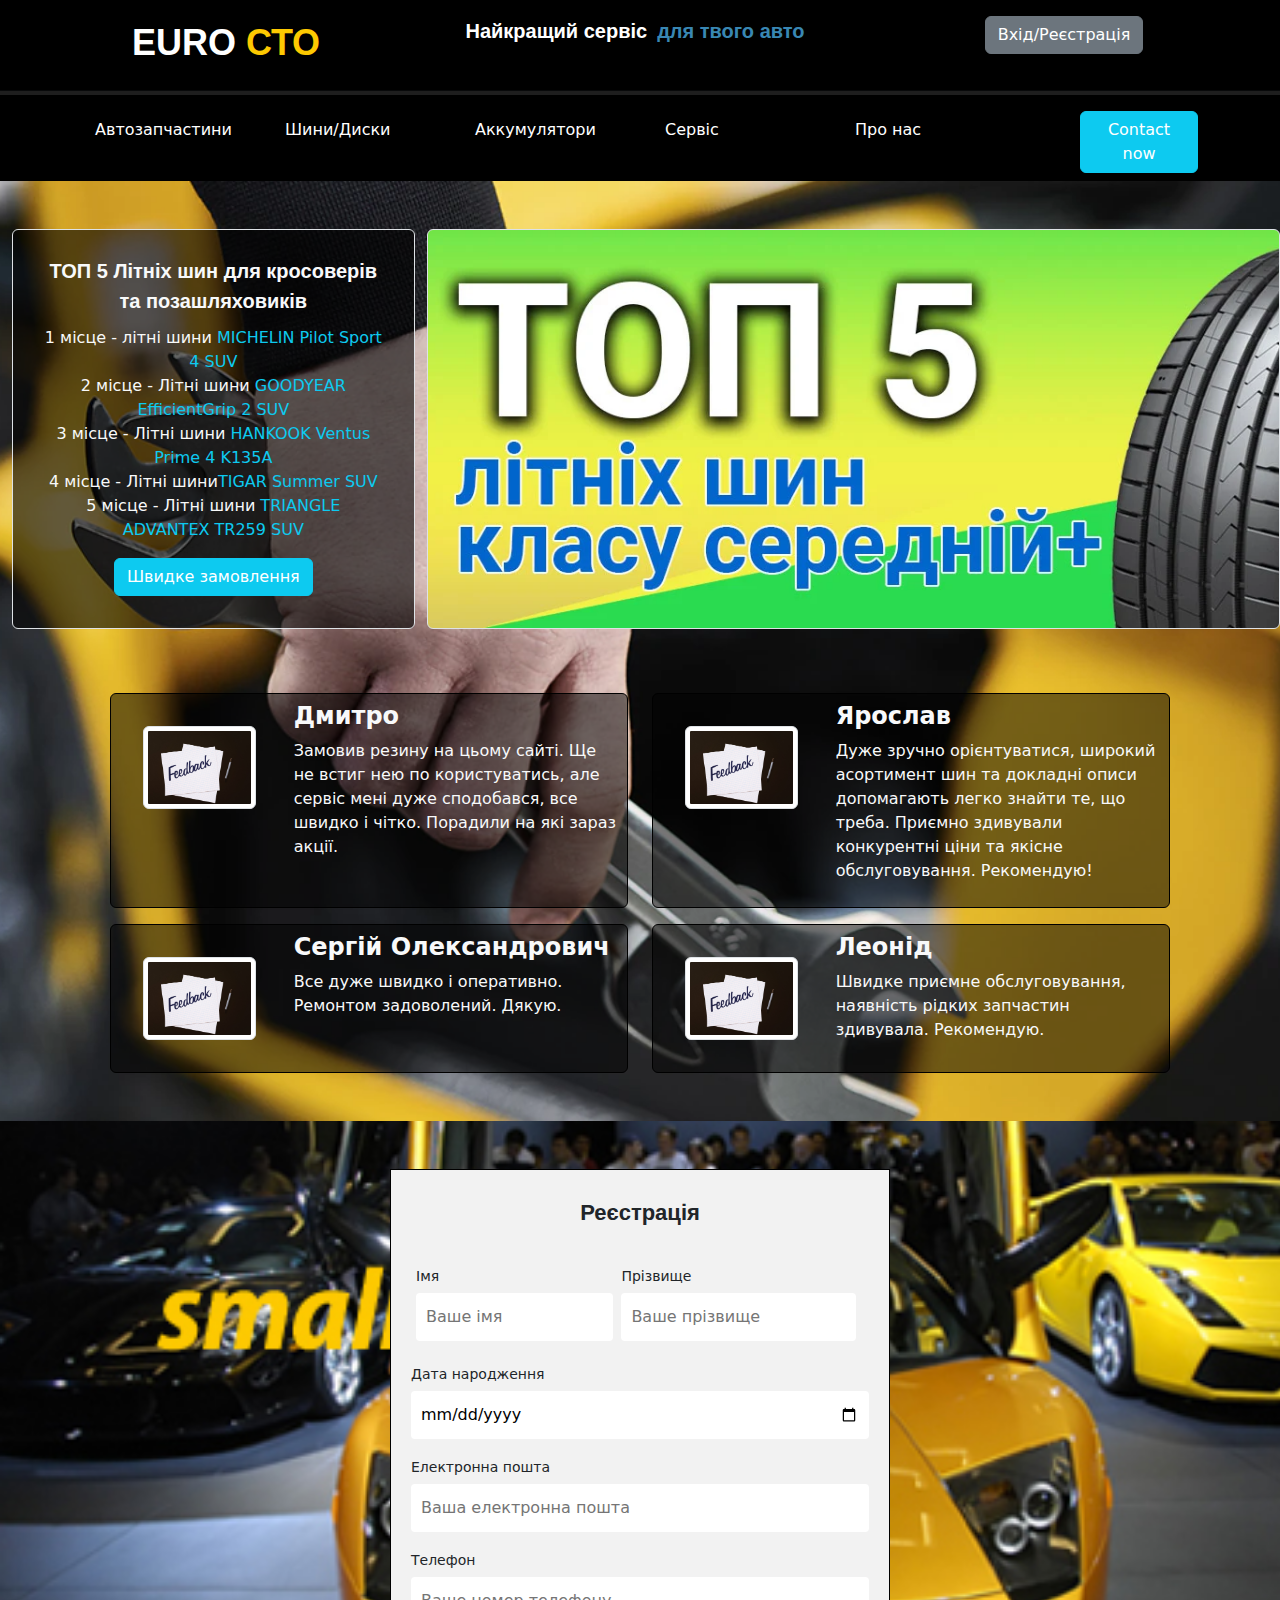
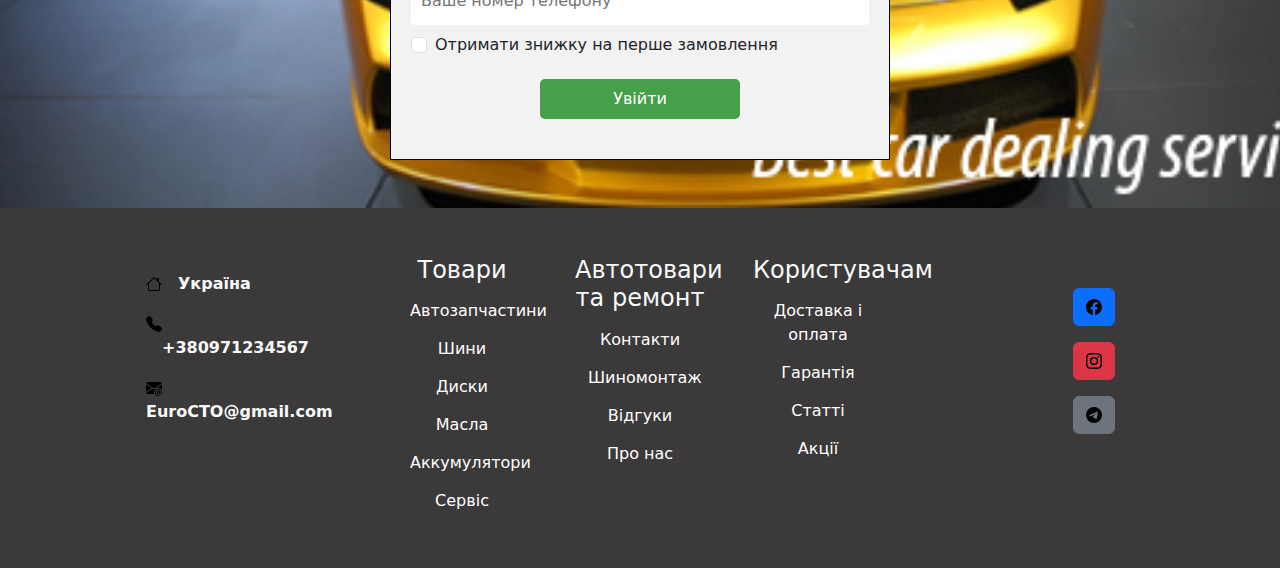
==== Автосервис/index.html @ f619500c "add folder" ====
<!DOCTYPE html>
<html lang="en">

<head>
  <meta charset="UTF-8">
  <meta name="viewport" content="width=device-width, initial-scale=1.0">
  <title>Car repair service</title>

  <link href="https://cdn.jsdelivr.net/npm/bootstrap@5.3.3/dist/css/bootstrap.min.css" rel="stylesheet"
    integrity="sha384-QWTKZyjpPEjISv5WaRU9OFeRpok6YctnYmDr5pNlyT2bRjXh0JMhjY6hW+ALEwIH" crossorigin="anonymous">
  <link rel="stylesheet" href="styles.css">
  <link rel="stylesheet" href="style_form.css">
</head>

<body>
  <div class="header">
    <div class="container-fluid">
      <div class="row p-1 pt-3">
        <div class="col-sm-3 col-lg-4 text-center">
          <div class="title ">EURO <span class="title1">СТО</span></div>
        </div>
        <div class="col-sm-5 col-lg-4 text-center">
          <div class="title2">Найкращий сервіс<span class="title3">для твого авто</span></div>
        </div>
        <div class="col-sm-3 col-lg-4 text-center">
          <a href="#" class="btn btn-secondary" role="button">Вхід/Реєстрація</a>
        </div>
      </div>
    </div>

    <hr id="hrline">
    <div class="container">
      <div class="row pb-2">
        <div class="col-sm-6 col-lg-2">
          <section id="section1">
            <button class="btn text-bg-black text-white">Автозапчастини</button>
          </section>
        </div>
        <div class="col-sm-6 col-lg-2">
          <section id="section2">
            <button class="btn text-bg-black text-white">Шини/Диски</button>
          </section>
        </div>
        <div class="col-sm-6 col-lg-2">
          <section id="section3">
            <button class="btn text-bg-black text-white">Аккумулятори</button>
          </section>
        </div>
        <div class="col-sm-6 col-lg-2">
          <section id="section4">
            <button class="btn text-bg-black text-white">Сервіс</button>
          </section>
        </div>
        <div class="col-sm-6 col-lg-2">
          <button class="btn text-bg-black text-white">Про нас</button>
        </div>
        <div class="col-sm-6 col-lg-2">
          <a href="#" class="btn btn-info ms-md-5" role="button">Contact now</a>
        </div>
      </div>
    </div>

  </div>
  <div class="main container-fluid pb-0">
    <div class="row ">
      <div class="col-lg-4">
        <div class="rounded border border-1 my-5 p-3 bg_left text-center">
          <div class="title3 text-light">ТОП 5 Літніх шин для кросоверів та позашляховиків</div>
          <div class="container title4 text-light">
            <div class="col">
              <div class="">1 місце - літні шини <span class="text-info">MICHELIN Pilot Sport 4 SUV</span> </div>
              <div class="">2 місце - Літні шини <span class="text-info">GOODYEAR EfficientGrip 2 SUV</span></div>
              <div class="">3 місце - Літні шини <span class="text-info">HANKOOK Ventus Prime 4 K135A</span></div>
              <div class="">4 місце - Літні шини<span class="text-info">TIGAR Summer SUV</span></div>
              <div class="">5 місце - Літні шини <span class="text-info">TRIANGLE ADVANTEX TR259 SUV</span></div>
              <a href="#" class="btn btn-info md-5 my my-3" role="button">Швидке замовлення</a>
            </div>
          </div>
        </div>
      </div>
      <div class="col bg rounded border border-1 my-5">
      </div>
    </div>

    <div class="container feetback pb-5">
      <div class="row m-3 mb-0">
        <div class="col">
          <div class="flex_small container p-2 bg_feetback text-light rounded border border-black border-1">
            <div class="row">
              <div class="col-4">
                <img src="images/foto_feedback.jpg" class="m-4 img-thumbnail rounded img-fluid w-75" alt="аватар">
              </div>
              <div class="col-8">
                <p class="h4 fw-bold">Дмитро</p>
                <p class="pb-4">Замовив резину на цьому сайті. Ще не встиг нею по користуватись, але сервіс мені
                  дуже сподобався, все швидко і чітко. Порадили на які зараз акції.
                </p>
              </div>
            </div>
          </div>
        </div>

        <div class="col">
          <div class="flex_small container p-2 bg_feetback text-light rounded border border-black border-1">
            <div class="row">
              <div class="col-4">
                <img src="images/foto_feedback.jpg" class="m-4 img-thumbnail rounded img-fluid w-75" alt="аватар">
              </div>
              <div class="col-8">
                <p class="h4 fw-bold ">Ярослав</p>
                <p>Дуже зручно орієнтуватися, широкий асортимент шин та докладні описи допомагають легко знайти те, що
                  треба.
                  Приємно здивували конкурентні ціни та якісне обслуговування. Рекомендую!
                </p>
              </div>
            </div>
          </div>
        </div>
      </div>

      <div class="row m-3 mb-0">
        <div class="col">
          <div class="flex_small container p-2 bg_feetback text-light rounded border border-black border-1">
            <div class="row">
              <div class="col-4">
                <img src="images/foto_feedback.jpg" class="m-4 img-thumbnail rounded img-fluid w-75" alt="аватар">
              </div>
              <div class="col-8">
                <p class="h4 fw-bold">Сергій Олександрович</p>
                <p class="pb-4">Все дуже швидко і оперативно. Ремонтом задоволений. Дякую.</p>
              </div>
            </div>
          </div>
        </div>

        <div class="col">
          <div class="flex_small container p-2 bg_feetback text-light rounded border border-black border-1">
            <div class="row">
              <div class="col-4">
                <img src="images/foto_feedback.jpg" class="m-4 img-thumbnail rounded img-fluid w-75" alt="аватар">
              </div>
              <div class="col-8">
                <p class="h4 fw-bold ">Леонід</p>
                <p>Швидке приємне обслуговування, наявність рідких запчастин здивувала. Рекомендую.</p>
              </div>
            </div>
          </div>
        </div>
      </div>
    </div>
  </div>

  <div class="form_conteiner_bg pb-5 pt-5">
    <div class="form_conteiner_center">
      <form class="registerForm">
        <div class="form_name">Реєстрація</div>

        <div class="form_conteiner_small">
          <div class="formElement">
            <label for="firstName" class="formLabel">Імя</label>
            <input id="firstName" name="firstName" class="textInput" placeholder="Ваше імя" maxlength="20" minlength="3"
              required>
          </div>
          <div class="formElement m-2">
            <label for="lastName" class="formLabel">Прізвище</label>
            <input id="lastName" name="lastName" class="textInput" placeholder="Ваше прізвище" maxlength="20"
              minlength="3" required>
          </div>
        </div>
        <div class="formElement">
          <label for="birthday" class="formLabel">Дата народження</label>
          <input id="birthday" name="birthday" class="textInput" type="date" required>
        </div>
        <div class="formElement">
          <label for="email" class="formLabel">Електронна пошта</label>
          <input id="email" name="email" class="textInput" type="email" placeholder="Ваша електронна пошта"
            autocomplete="off" required>
        </div>

        <div class="formElement">
          <label for="Fone" class="formLabel">Телефон</label>
          <input id="Fone" name="Fone" class="textInput" placeholder="Ваше номер телефону" maxlength="13" minlength="3"
            required>
        </div>

        <div class="form-check">
          <input class="form-check-input" type="checkbox" id="checkbox1">
          <label class="form-check-label" for="checkbox1">Отримати знижку на перше замовлення</label>
        </div>
        <button class="registerButton">Увійти</button>
    </div>
    </form>

  </div>
  <div class="container_footer">
    <div class="container-lg my-5 mt-0 p-5 mb-0">
      <div class="row justify-content-center">
        <div class="col-md-3">
          <div class="container text-light text-left mt-3">
            <div class="m-3"><img src="./images/house.svg" alt="Адреса :"><span class="fw-bold m-3">Україна</span></div>
            <div class="m-3"><img src="./images/telephone-fill.svg " alt="Телефон :"><span
                class="fw-bold m-3">+380971234567</span></div>
            <div class="m-3"><img src="./images/envelope-at-fill.svg" alt="E-mail :"><span class="fw-bold">
                EuroCTO@gmail.com</span></div>
          </div>
        </div>

        <div class="col-md-2 ">
          <div class=" container text-light text-center">
            <h4 class="footer_h4_font_color">Товари</h4>
            <a href="#section1" class="btn">Автозапчастини</a>
            <a href="#section2" class="btn">Шини</a>
            <a href="#section2" class="btn">Диски</a>
            <a href="123" class="btn">Масла</a>
            <a href="#section3" class="btn">Аккумулятори</a>
            <a href="#section4" class="btn">Сервіс</a>
          </div>
        </div>

        <div class="col-md-2 ml-5">
          <div class=" container text-light text-center">
            <h4>Автотовари та ремонт</h4>
            <a href="#section1" class="btn">Контакти</a>
            <a href="#section2" class="btn">Шиномонтаж</a>
            <a href="#section2" class="btn">Відгуки</a>
            <a href="123" class="btn">Про нас</a>
          </div>
        </div>

        <div class="col-md-2 ml-5">
          <div class=" container text-light text-center">
            <h4>Користувачам</h4>
            <a href="#section1" class="btn">Доставка і оплата</a>
            <a href="#section2" class="btn">Гарантія</a>
            <a href="#section2" class="btn">Статті</a>
            <a href="123" class="btn">Акції</a>
          </div>
        </div>

        <div class="col-md"></div>
        <div class="col-md">
          <div class="container socials">
            <div class="social-icons mt-4 ml-5">
              <span><a href="https://facebook.com" class="btn btn-primary m-2" target="_blank" aria-label="Facebook">
                  <img src="images/socials/facebook.svg"></a></span>
              <span><a href="https://instagram.com" class="btn btn-danger m-2" target="_blank" aria-label="Instagram">
                  <img src="images/socials/instagram.svg"></a></span>
              <span><a href="https://telegram.com" class="btn btn-secondary m-2" target="_blank" aria-label="Telegram">
                  <img src="images/socials/telegram.svg"></a></span>
            </div>
          </div>
        </div>
      </div>
    </div>
  </div>
</body>

</html>
---- Автосервис/styles.css ----
* {
    margin: 0;
    padding: 0;
    box-sizing: border-box;
}

.header{
    width: 100%;
    height: auto;
    background-color:#000000;
    margin: auto;
}

.titlebg{	
    width: 100%;
    height: 100px;
}

.title{
	font-family:Arial, Helvetica, sans-serif;
	font-size:36px;
	font-weight:bold;
	color:#FFFFFF;
	padding-inline-start: 20px;	
}

.title1{
	font-family:Arial, Helvetica, sans-serif;
	font-size:36px;
	font-weight:bold;
	color:#fdc901;
	
}

.title2{
	font-family: Arial, Helvetica, sans-serif;
	font-size: 20px;
	font-weight: bold;
	color:#FFFFFF;	
}

.title3{
	font-family:Arial, Helvetica, sans-serif;
	font-size: 20px;
	font-weight:bold;
	color:#3987b3;	
	padding: 10px;
}

.title4_button{
	font-family:Arial, Helvetica, sans-serif;
	font-size: 20px;	
	font-weight: bold;	
	width: 210px;
	height: 40px;		
	border-radius: 5px;
	color: white;
	border: none;
	text-align: center;
	cursor: pointer;
}	

.title4_button:hover{
	background-color: rgb(38, 58, 235);
}

#hrline{
    width: 100%;
    height: 5px;
    background-color:#787878;
    }

.menu{
	display: flex;
	justify-content: space-between;
    align-items: center;
    width: 100%;
    height: 80px;
}

.menu_button1{
	font-family:Arial, Helvetica, sans-serif;
	font-size: 20px;
	font-weight: bold;
	color: white;
	padding-inline-start: 20px;
}

.menu_button2{
	font-family:Arial, Helvetica, sans-serif;
	font-size: 20px;
	font-weight: bold;
	color: white;
}

.menu_button3{
	font-family:Arial, Helvetica, sans-serif;
	font-size: 20px;
	font-weight: bold;
	color: white;
}

.menu_button4{
	font-family:Arial, Helvetica, sans-serif;
	font-size: 20px;
	font-weight: bold;
	color: white;
}

.menu_button5{
	font-family:Arial, Helvetica, sans-serif;
	font-size: 20px;
	font-weight: bold;
	color: white;
	padding-inline-end: 20px;
}

.main{
		
	background-image: url(images/bg1.webp);
	background-repeat:no-repeat;
    background-size: cover;
	background-position: center;	
}

.bg{
	background-image: url(images/sum_wh1.jpg);
	background-repeat:no-repeat;
    background-size: cover;	
}

.bg_left{
	background-color: rgba(0, 0, 0, 0.6);
}

.bg_feetback{
	background-color: rgba(0, 0, 0, 0.5);

}

.Name{
	font: bold;
}

.form_conteiner_bg{
	background-image: url(images/bg.jpg);
	background-repeat:no-repeat;
    background-size: cover;
	margin-top: 0px;
}

.container_footer{
	background-color: #3b3939;
}

.btn{
	color: white;
}
---- Автосервис/style_form.css ----
.formContainer {
    display: flex;
    flex-direction: column;
    align-items: center;
    width: 100%;
}

.form_conteiner_center{
    display: flex;
    justify-content: center;
    align-items: center;
}

.form_conteiner_small{
    display: flex;
    flex-direction: row;
    padding: 5px;
}

.form_name{
    font:  bold 22px Arial;
    text-align: center;
    margin-top:10px;
    margin-bottom: 25px;
    

}


.registerForm {
    display: flex;
    flex-direction: column;
    width: 100%;
    max-width: 500px;
    border: 1px solid black;
    padding: 20px;
    background-color: #f2f2f2;
}

.formElement {
    margin: 8px 0;
}

.formLabel {
    font-size: 14px;
}

.textInput {
    width: 100%;
    margin-top: 5px;
    padding: 12px 10px;
    font-size: 16px;
    border: none;
    border-radius: 4px;
    cursor: pointer;
}

.textInput:focus {
    outline: 1px solid darkslategrey;
}

.registerButton {
    width: 200px;
    height: 40px;
    background-color: #45a049;
    border-radius: 5px;
    color: white;
    margin: 20px;
    border: none;
    align-self: center;
    cursor: pointer;
}

.registerButton:hover {
    background-color: green;
}


.checkboxLabel::before {
    content: "";
    width: 13px;
    height: 13px;
    display: block;
    border: 3px solid gray;
    margin-right: 10px;
}


@media only screen and (max-width: 768px) {
    .form_conteiner_small {
        display: flex;
        flex-direction: column;
    }
    .form_conteiner_small {
        font-size: 25px;
      }
    
  }
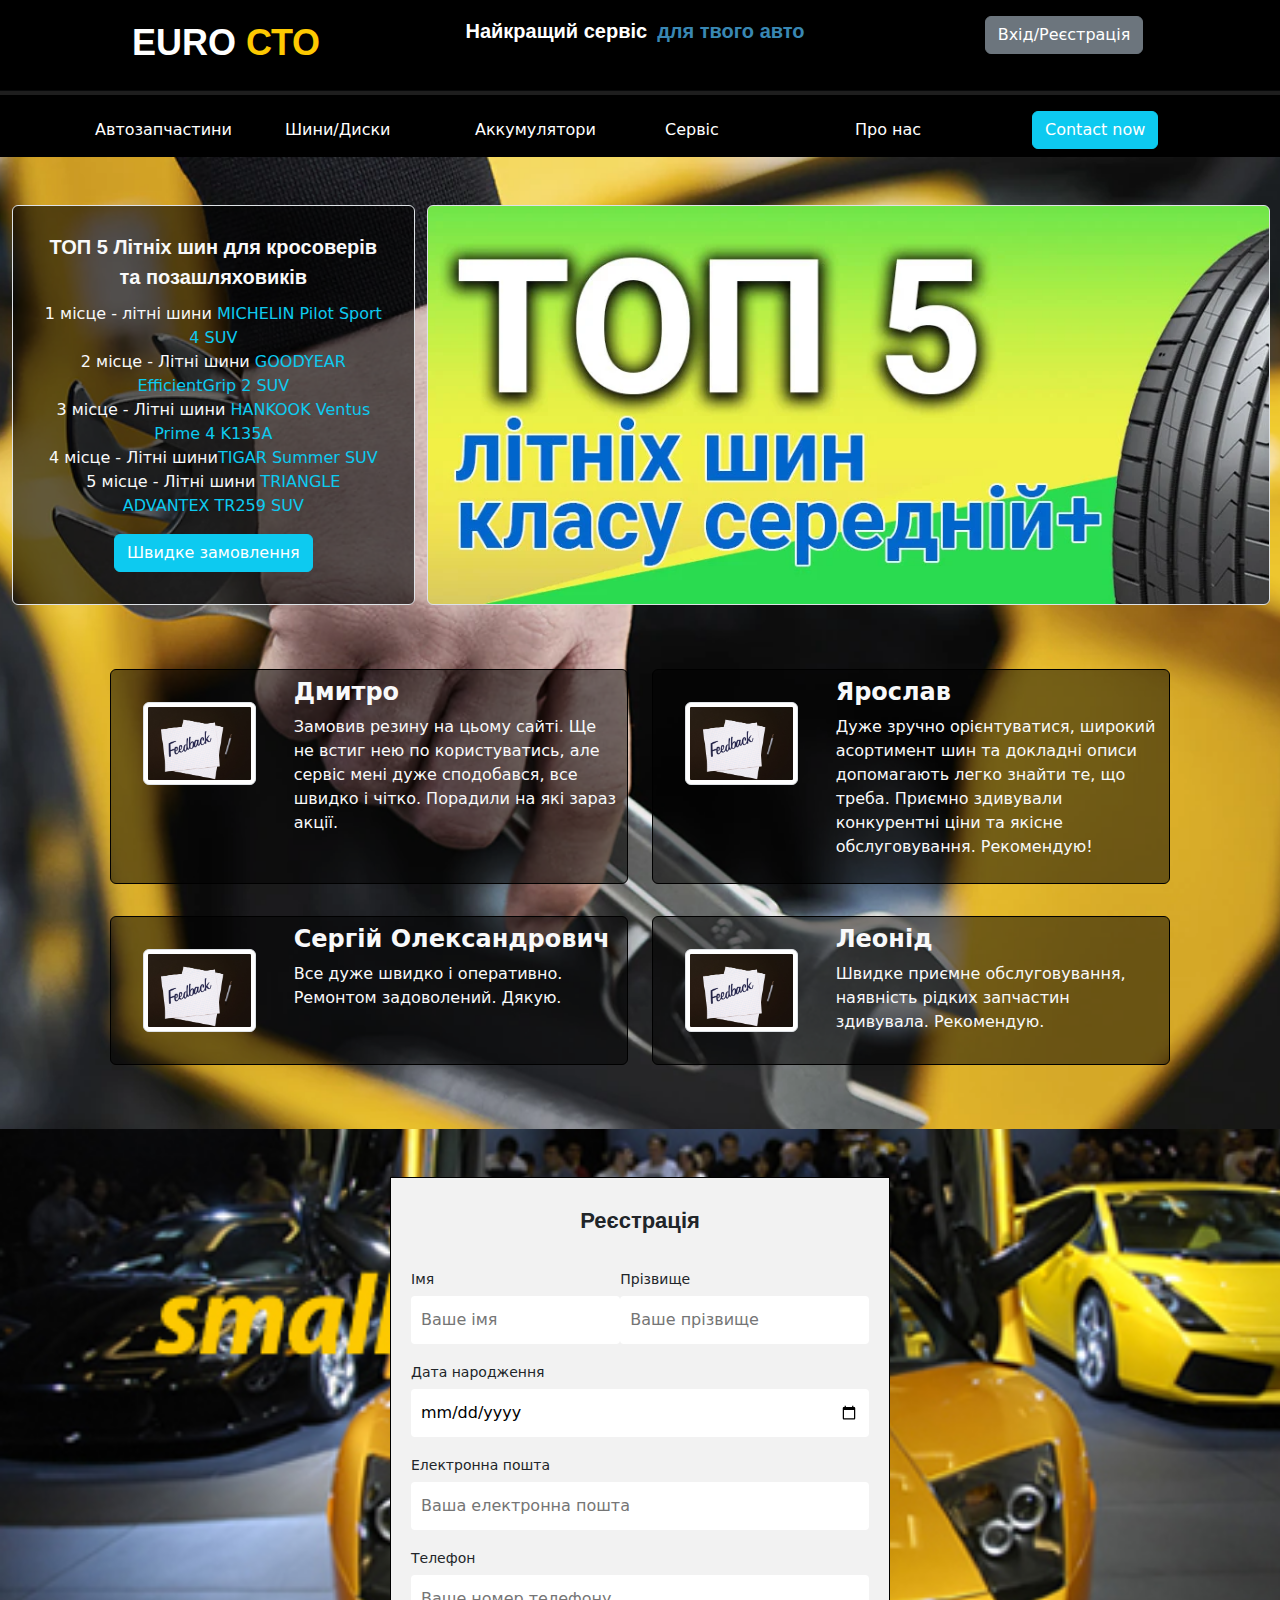
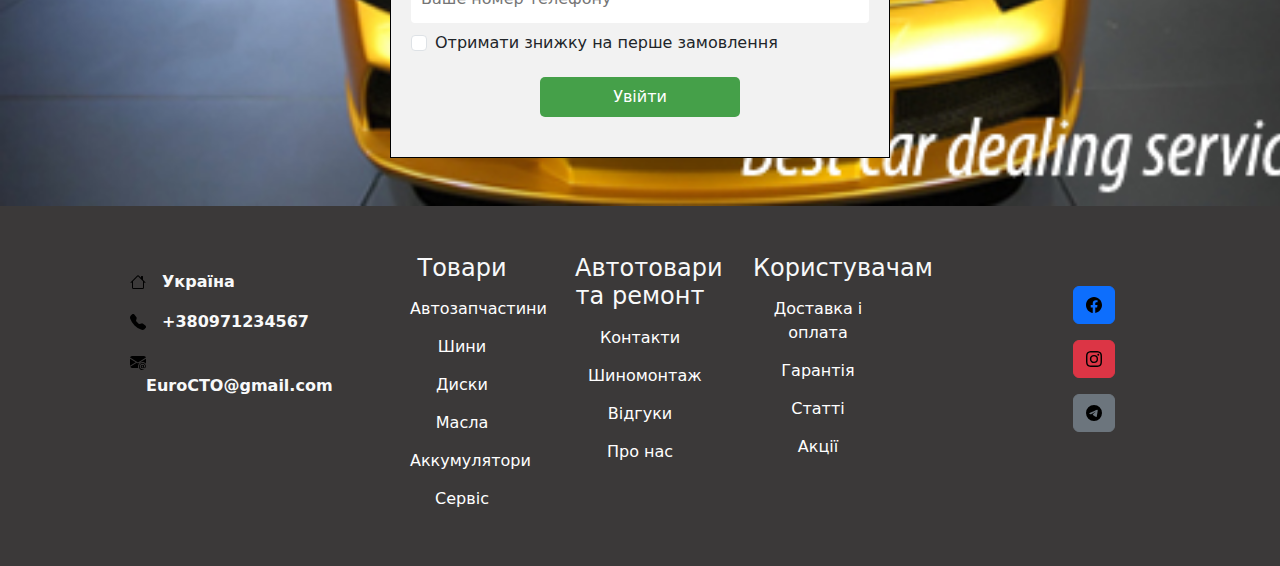
==== commit 1f3cc69f: "changed автосервис" ====
--- a/Автосервис/index.html
+++ b/Автосервис/index.html
@@ -31,31 +31,31 @@
     <hr id="hrline">
     <div class="container">
       <div class="row pb-2">
-        <div class="col-sm-6 col-lg-2">
+        <div class=" col-lg-2">
           <section id="section1">
             <button class="btn text-bg-black text-white">Автозапчастини</button>
           </section>
         </div>
-        <div class="col-sm-6 col-lg-2">
+        <div class=" col-lg-2">
           <section id="section2">
             <button class="btn text-bg-black text-white">Шини/Диски</button>
           </section>
         </div>
-        <div class="col-sm-6 col-lg-2">
+        <div class=" col-lg-2">
           <section id="section3">
             <button class="btn text-bg-black text-white">Аккумулятори</button>
           </section>
         </div>
-        <div class="col-sm-6 col-lg-2">
+        <div class=" col-lg-2">
           <section id="section4">
             <button class="btn text-bg-black text-white">Сервіс</button>
           </section>
         </div>
-        <div class="col-sm-6 col-lg-2">
+        <div class=" col-lg-2">
           <button class="btn text-bg-black text-white">Про нас</button>
         </div>
-        <div class="col-sm-6 col-lg-2">
-          <a href="#" class="btn btn-info ms-md-5" role="button">Contact now</a>
+        <div class=" col-lg-2">
+          <a href="#" class="btn btn-info" role="button">Contact now</a>
         </div>
       </div>
     </div>
@@ -78,13 +78,13 @@
           </div>
         </div>
       </div>
-      <div class="col bg rounded border border-1 my-5">
-      </div>
-    </div>
+      <div class="col-md bg rounded border border-1 my-5"></div>
+    </div>
+
 
     <div class="container feetback pb-5">
       <div class="row m-3 mb-0">
-        <div class="col">
+        <div class="col-lg mb-3">
           <div class="flex_small container p-2 bg_feetback text-light rounded border border-black border-1">
             <div class="row">
               <div class="col-4">
@@ -100,7 +100,7 @@
           </div>
         </div>
 
-        <div class="col">
+        <div class="col-lg">
           <div class="flex_small container p-2 bg_feetback text-light rounded border border-black border-1">
             <div class="row">
               <div class="col-4">
@@ -119,7 +119,7 @@
       </div>
 
       <div class="row m-3 mb-0">
-        <div class="col">
+        <div class="col-lg mb-3">
           <div class="flex_small container p-2 bg_feetback text-light rounded border border-black border-1">
             <div class="row">
               <div class="col-4">
@@ -133,7 +133,7 @@
           </div>
         </div>
 
-        <div class="col">
+        <div class="col-lg">
           <div class="flex_small container p-2 bg_feetback text-light rounded border border-black border-1">
             <div class="row">
               <div class="col-4">
@@ -161,7 +161,7 @@
             <input id="firstName" name="firstName" class="textInput" placeholder="Ваше імя" maxlength="20" minlength="3"
               required>
           </div>
-          <div class="formElement m-2">
+          <div class="formElement ">
             <label for="lastName" class="formLabel">Прізвище</label>
             <input id="lastName" name="lastName" class="textInput" placeholder="Ваше прізвище" maxlength="20"
               minlength="3" required>
@@ -188,59 +188,63 @@
           <label class="form-check-label" for="checkbox1">Отримати знижку на перше замовлення</label>
         </div>
         <button class="registerButton">Увійти</button>
-    </div>
-    </form>
-
-  </div>
+      </form>
+    </div>
+  </div>
+
   <div class="container_footer">
-    <div class="container-lg my-5 mt-0 p-5 mb-0">
-      <div class="row justify-content-center">
-        <div class="col-md-3">
-          <div class="container text-light text-left mt-3">
-            <div class="m-3"><img src="./images/house.svg" alt="Адреса :"><span class="fw-bold m-3">Україна</span></div>
-            <div class="m-3"><img src="./images/telephone-fill.svg " alt="Телефон :"><span
-                class="fw-bold m-3">+380971234567</span></div>
-            <div class="m-3"><img src="./images/envelope-at-fill.svg" alt="E-mail :"><span class="fw-bold">
-                EuroCTO@gmail.com</span></div>
-          </div>
-        </div>
-
-        <div class="col-md-2 ">
+    <div class="container-md my-5 mt-0 p-5 mb-0">
+      <div class="row">
+        <div class="col-lg-3">
+          <div class="container  text-light mt-3">
+
+            <div class="pb-3 "><img src="./images/house.svg" alt="Адреса :"><span class="fw-bold m-3  ">Україна</span>
+            </div>
+            <div class="pb-3 "><img src="./images/telephone-fill.svg " alt="Телефон :"><span
+                class="fw-bold ms-3 ">+380971234567</span></div>
+            <div class=""><img src="./images/envelope-at-fill.svg" alt="E-mail :"><span
+                class="fw-bold m-3 ">EuroCTO@gmail.com</span>
+            </div>
+
+          </div>
+        </div>
+
+        <div class="col-lg-2 ">
           <div class=" container text-light text-center">
-            <h4 class="footer_h4_font_color">Товари</h4>
-            <a href="#section1" class="btn">Автозапчастини</a>
-            <a href="#section2" class="btn">Шини</a>
-            <a href="#section2" class="btn">Диски</a>
-            <a href="123" class="btn">Масла</a>
-            <a href="#section3" class="btn">Аккумулятори</a>
-            <a href="#section4" class="btn">Сервіс</a>
-          </div>
-        </div>
-
-        <div class="col-md-2 ml-5">
+            <h4 class="footer_h4_font_color w-100">Товари</h4>
+            <a href="#section1" class="btn w-100 ">Автозапчастини</a>
+            <a href="#section2" class="btn w-100">Шини</a>
+            <a href="#section2" class="btn w-100">Диски</a>
+            <a href="123" class="btn w-100">Масла</a>
+            <a href="#section3" class="btn w-100">Аккумулятори</a>
+            <a href="#section4" class="btn w-100">Сервіс</a>
+          </div>
+        </div>
+
+        <div class="col-lg-2 ml-5">
           <div class=" container text-light text-center">
             <h4>Автотовари та ремонт</h4>
-            <a href="#section1" class="btn">Контакти</a>
-            <a href="#section2" class="btn">Шиномонтаж</a>
-            <a href="#section2" class="btn">Відгуки</a>
-            <a href="123" class="btn">Про нас</a>
-          </div>
-        </div>
-
-        <div class="col-md-2 ml-5">
+            <a href="#section1" class="btn w-100">Контакти</a>
+            <a href="#section2" class="btn w-100">Шиномонтаж</a>
+            <a href="#section2" class="btn w-100">Відгуки</a>
+            <a href="123" class="btn w-100">Про нас</a>
+          </div>
+        </div>
+
+        <div class="col-lg-2 ml-5">
           <div class=" container text-light text-center">
             <h4>Користувачам</h4>
-            <a href="#section1" class="btn">Доставка і оплата</a>
-            <a href="#section2" class="btn">Гарантія</a>
-            <a href="#section2" class="btn">Статті</a>
-            <a href="123" class="btn">Акції</a>
-          </div>
-        </div>
-
-        <div class="col-md"></div>
-        <div class="col-md">
-          <div class="container socials">
-            <div class="social-icons mt-4 ml-5">
+            <a href="#section1" class="btn w-100">Доставка і оплата</a>
+            <a href="#section2" class="btn w-100">Гарантія</a>
+            <a href="#section2" class="btn w-100">Статті</a>
+            <a href="123" class="btn w-100">Акції</a>
+          </div>
+        </div>
+
+        <div class="col-lg"></div>
+        <div class="col-lg">
+          <div class="container socials ">
+            <div class="social-icons mt-4 ml-2">
               <span><a href="https://facebook.com" class="btn btn-primary m-2" target="_blank" aria-label="Facebook">
                   <img src="images/socials/facebook.svg"></a></span>
               <span><a href="https://instagram.com" class="btn btn-danger m-2" target="_blank" aria-label="Instagram">
--- a/Автосервис/styles.css
+++ b/Автосервис/styles.css
@@ -126,7 +126,8 @@
 .bg{
 	background-image: url(images/sum_wh1.jpg);
 	background-repeat:no-repeat;
-    background-size: cover;	
+    background-size: cover;
+	margin-right: 10px;	
 }
 
 .bg_left{
@@ -155,4 +156,11 @@
 
 .btn{
 	color: white;
+}
+
+@media only screen and (max-width: 768px) {
+     {
+        padding-left: 3rem;
+    
+  }
 }--- a/Автосервис/style_form.css
+++ b/Автосервис/style_form.css
@@ -14,7 +14,7 @@
 .form_conteiner_small{
     display: flex;
     flex-direction: row;
-    padding: 5px;
+    padding-right: 0px;
 }
 
 .form_name{
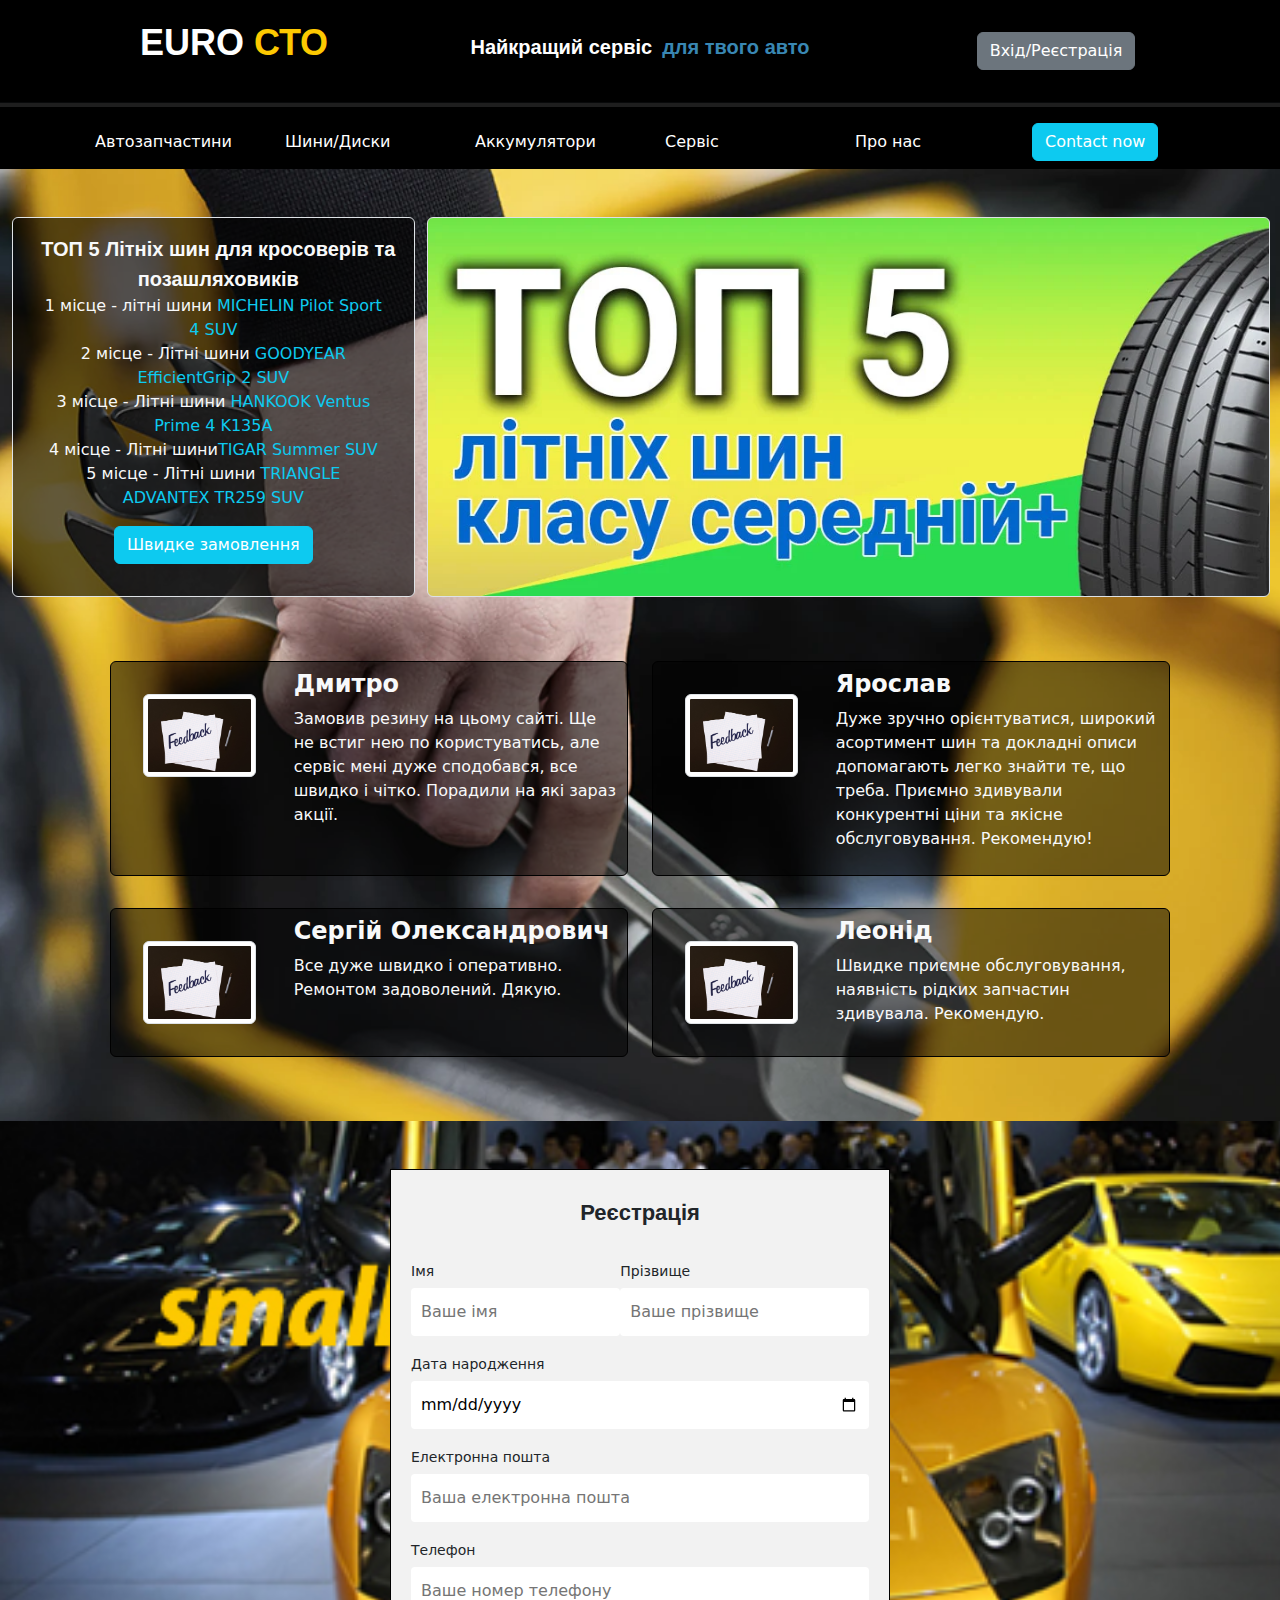
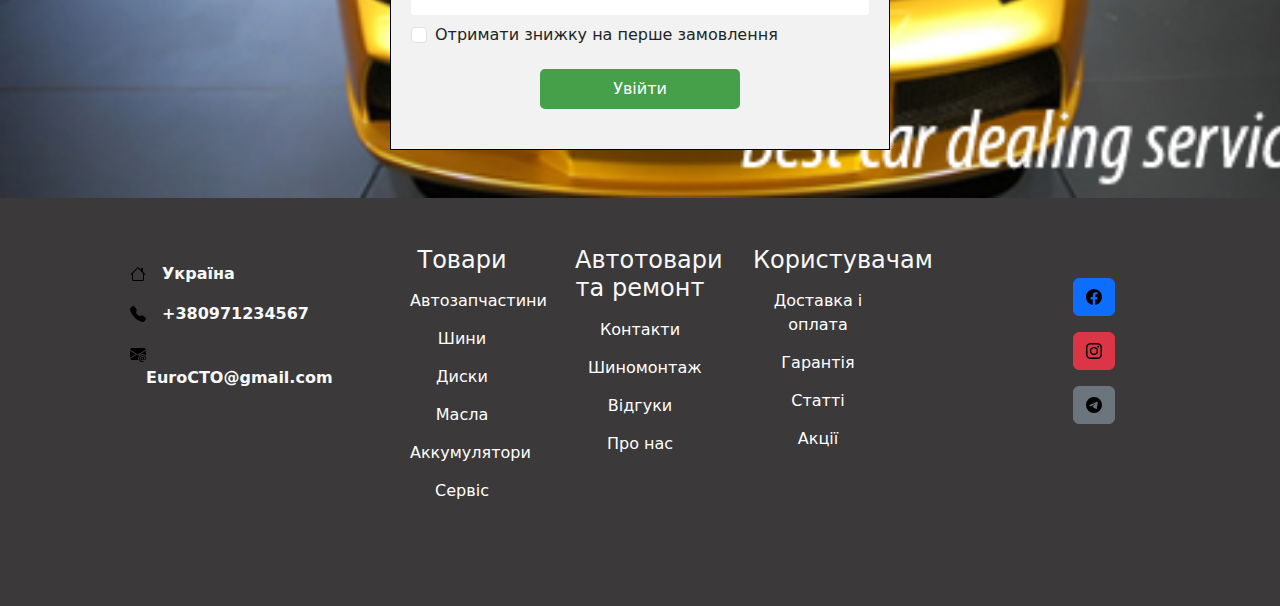
==== commit a10b454b: "changed index автосервис" ====
--- a/Автосервис/index.html
+++ b/Автосервис/index.html
@@ -15,14 +15,14 @@
 <body>
   <div class="header">
     <div class="container-fluid">
-      <div class="row p-1 pt-3">
+      <div class="row p-3">
         <div class="col-sm-3 col-lg-4 text-center">
           <div class="title ">EURO <span class="title1">СТО</span></div>
         </div>
         <div class="col-sm-5 col-lg-4 text-center">
-          <div class="title2">Найкращий сервіс<span class="title3">для твого авто</span></div>
-        </div>
-        <div class="col-sm-3 col-lg-4 text-center">
+          <div class="title2 pt-3">Найкращий сервіс<span class="title3 pt-3">для твого авто</span></div>
+        </div>
+        <div class="col-sm-3 col-lg-4 text-center pt-3">
           <a href="#" class="btn btn-secondary" role="button">Вхід/Реєстрація</a>
         </div>
       </div>
@@ -195,7 +195,7 @@
   <div class="container_footer">
     <div class="container-md my-5 mt-0 p-5 mb-0">
       <div class="row">
-        <div class="col-lg-3">
+        <div class="col-lg-3 pb-5">
           <div class="container  text-light mt-3">
 
             <div class="pb-3 "><img src="./images/house.svg" alt="Адреса :"><span class="fw-bold m-3  ">Україна</span>
@@ -209,7 +209,7 @@
           </div>
         </div>
 
-        <div class="col-lg-2 ">
+        <div class="col-lg-2 pb-5">
           <div class=" container text-light text-center">
             <h4 class="footer_h4_font_color w-100">Товари</h4>
             <a href="#section1" class="btn w-100 ">Автозапчастини</a>
@@ -221,7 +221,7 @@
           </div>
         </div>
 
-        <div class="col-lg-2 ml-5">
+        <div class="col-lg-2 ml-5 pb-5">
           <div class=" container text-light text-center">
             <h4>Автотовари та ремонт</h4>
             <a href="#section1" class="btn w-100">Контакти</a>
@@ -231,7 +231,7 @@
           </div>
         </div>
 
-        <div class="col-lg-2 ml-5">
+        <div class="col-lg-2 ml-5 pb-5">
           <div class=" container text-light text-center">
             <h4>Користувачам</h4>
             <a href="#section1" class="btn w-100">Доставка і оплата</a>
--- a/Автосервис/styles.css
+++ b/Автосервис/styles.css
@@ -44,7 +44,7 @@
 	font-size: 20px;
 	font-weight:bold;
 	color:#3987b3;	
-	padding: 10px;
+	padding-left: 10px;
 }
 
 .title4_button{
